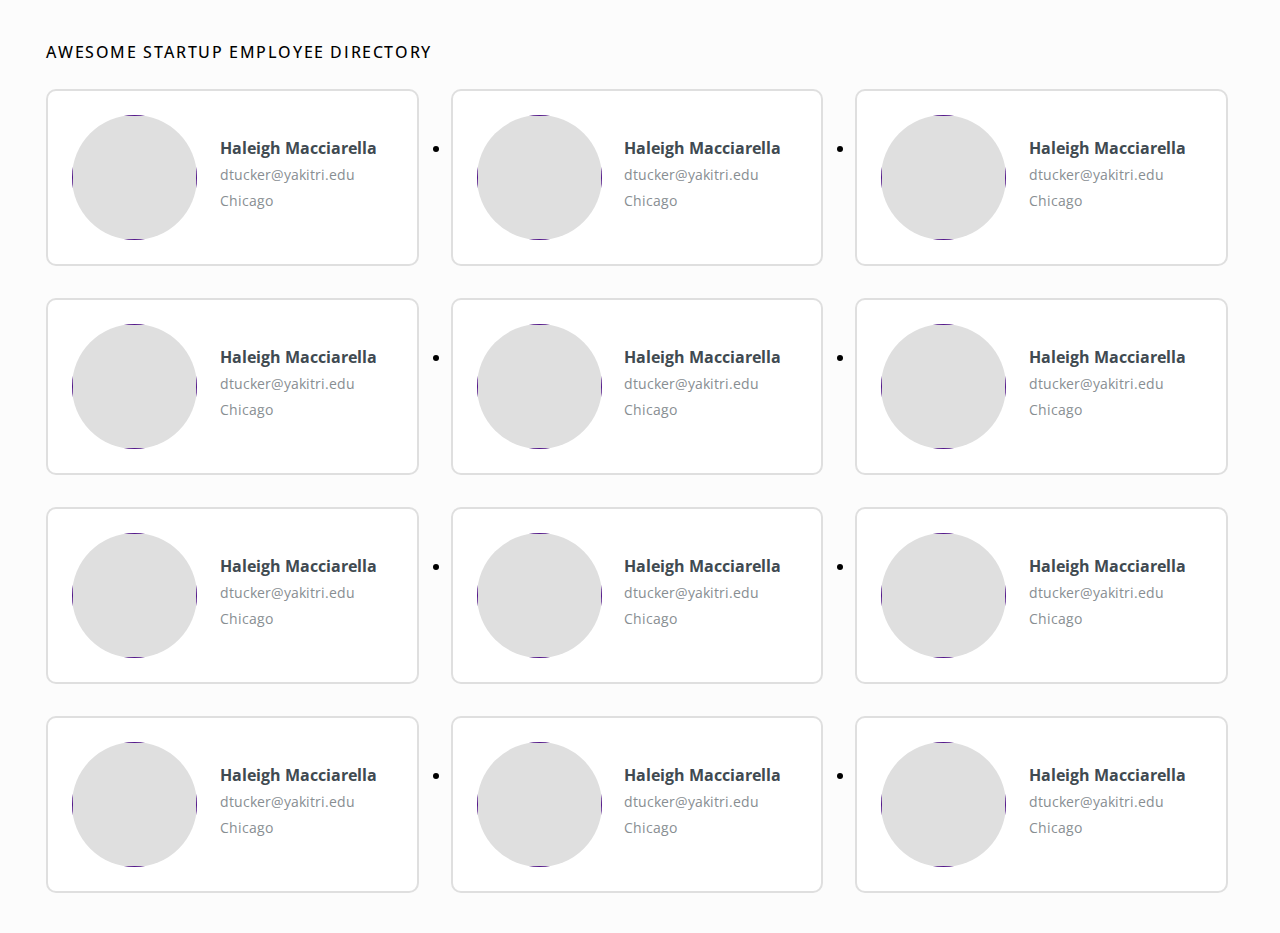
==== index.html @ a3a731de "drafting css" ====
<!doctype html>
<html lang="en">
<head>
  <meta charset="UTF-8" />
    <title>Employee Directory</title>
    <link href="https://fonts.googleapis.com/css?family=Open+Sans:400,600,700,800" rel="stylesheet">
    <style>

      body {
        font-family: 'Open Sans', helvetica, arial, sans-serif;
        background: #fcfcfc;
      }
      
      div.employee-directory {
        padding-left: 2.4rem;
        padding-top: 1.4rem;

      }

      h1 {
        font-family: 'Open Sans', helvetica, arial, sans-serif;
        font-weight:500;
        text-transform: uppercase;
        font-size: 1rem;
        letter-spacing:.1rem;
        margin-bottom: 1.6rem;
      }

      ul.employees {
        margin:0;
        padding:0rem;
        display: block;
        overflow: auto;
        background: #fcfcfc;
        border: 1px none red;
      }

      ul.employees li.employee {
         float: left;
         width: 33%;
         padding:0;
         margin: 0;
         border: 1px none green;
      }

      ul.employees li.employee a.employee {
         text-decoration: none;
         border:2px solid #dfdfdf;
         border-radius:10px;
         display: block;
         overflow: auto;
         padding: 1.5rem;
         background: #fff;
         margin: 0 2rem 2rem 0;
      }

      ul.employees li.employee img.employee-thumbnail {
        width: 125px;
        height: 125px;
        float:left; 
        border-radius: 50%;
        background: #dfdfdf;
        margin: 0 1.4rem 0 0;
      }

      ul.employees li.employee h2.employee-name {
        color:#404a51;
        margin: 1.4rem 0 .4rem 0;
        font-size: 1rem;
      }

      ul.employees li.employee p {
        color:#888e92;
        margin: 0 0 .4rem 0;
        font-size: .9rem;
      }

    </style>
</head>
<body>
  <div class="employee-directory">
    <h1>Awesome Startup Employee Directory</h1>
    <ul class="employees">
      <li class="employee">
        <a href="" class="employee">
          <img class="employee-thumbnail" src="" border="0" />
          <h2 class="employee-name" >Haleigh Macciarella</h2>
          <p class="employee-email" >dtucker@yakitri.edu</p>
          <p class="employee-city" >Chicago</p>
        </a>
      </li>
      <li class="employee">
        <a href="" class="employee">
          <img class="employee-thumbnail" src="" border="0" />
          <h2 class="employee-name" >Haleigh Macciarella</h2>
          <p class="employee-email" >dtucker@yakitri.edu</p>
          <p class="employee-city" >Chicago</p>
        </a>
      </li>
      <li class="employee">
        <a href="" class="employee">
          <img class="employee-thumbnail" src="" border="0" />
          <h2 class="employee-name" >Haleigh Macciarella</h2>
          <p class="employee-email" >dtucker@yakitri.edu</p>
          <p class="employee-city" >Chicago</p>
        </a>
      </li>
      <li class="employee">
        <a href="" class="employee">
          <img class="employee-thumbnail" src="" border="0" />
          <h2 class="employee-name" >Haleigh Macciarella</h2>
          <p class="employee-email" >dtucker@yakitri.edu</p>
          <p class="employee-city" >Chicago</p>
        </a>
      </li>
      <li class="employee">
        <a href="" class="employee">
          <img class="employee-thumbnail" src="" border="0" />
          <h2 class="employee-name" >Haleigh Macciarella</h2>
          <p class="employee-email" >dtucker@yakitri.edu</p>
          <p class="employee-city" >Chicago</p>
        </a>
      </li>
      <li class="employee">
        <a href="" class="employee">
          <img class="employee-thumbnail" src="" border="0" />
          <h2 class="employee-name" >Haleigh Macciarella</h2>
          <p class="employee-email" >dtucker@yakitri.edu</p>
          <p class="employee-city" >Chicago</p>
        </a>
      </li>
      <li class="employee">
        <a href="" class="employee">
          <img class="employee-thumbnail" src="" border="0" />
          <h2 class="employee-name" >Haleigh Macciarella</h2>
          <p class="employee-email" >dtucker@yakitri.edu</p>
          <p class="employee-city" >Chicago</p>
        </a>
      </li>
      <li class="employee">
        <a href="" class="employee">
          <img class="employee-thumbnail" src="" border="0" />
          <h2 class="employee-name" >Haleigh Macciarella</h2>
          <p class="employee-email" >dtucker@yakitri.edu</p>
          <p class="employee-city" >Chicago</p>
        </a>
      </li>
      <li class="employee">
        <a href="" class="employee">
          <img class="employee-thumbnail" src="" border="0" />
          <h2 class="employee-name" >Haleigh Macciarella</h2>
          <p class="employee-email" >dtucker@yakitri.edu</p>
          <p class="employee-city" >Chicago</p>
        </a>
      </li>
      <li class="employee">
        <a href="" class="employee">
          <img class="employee-thumbnail" src="" border="0" />
          <h2 class="employee-name" >Haleigh Macciarella</h2>
          <p class="employee-email" >dtucker@yakitri.edu</p>
          <p class="employee-city" >Chicago</p>
        </a>
      </li>
      <li class="employee">
        <a href="" class="employee">
          <img class="employee-thumbnail" src="" border="0" />
          <h2 class="employee-name" >Haleigh Macciarella</h2>
          <p class="employee-email" >dtucker@yakitri.edu</p>
          <p class="employee-city" >Chicago</p>
        </a>
      </li>
      <li class="employee">
        <a href="" class="employee">
          <img class="employee-thumbnail" src="" border="0" />
          <h2 class="employee-name" >Haleigh Macciarella</h2>
          <p class="employee-email" >dtucker@yakitri.edu</p>
          <p class="employee-city" >Chicago</p>
        </a>
      </li>
    </ul>
  </div>
</body>
</html>
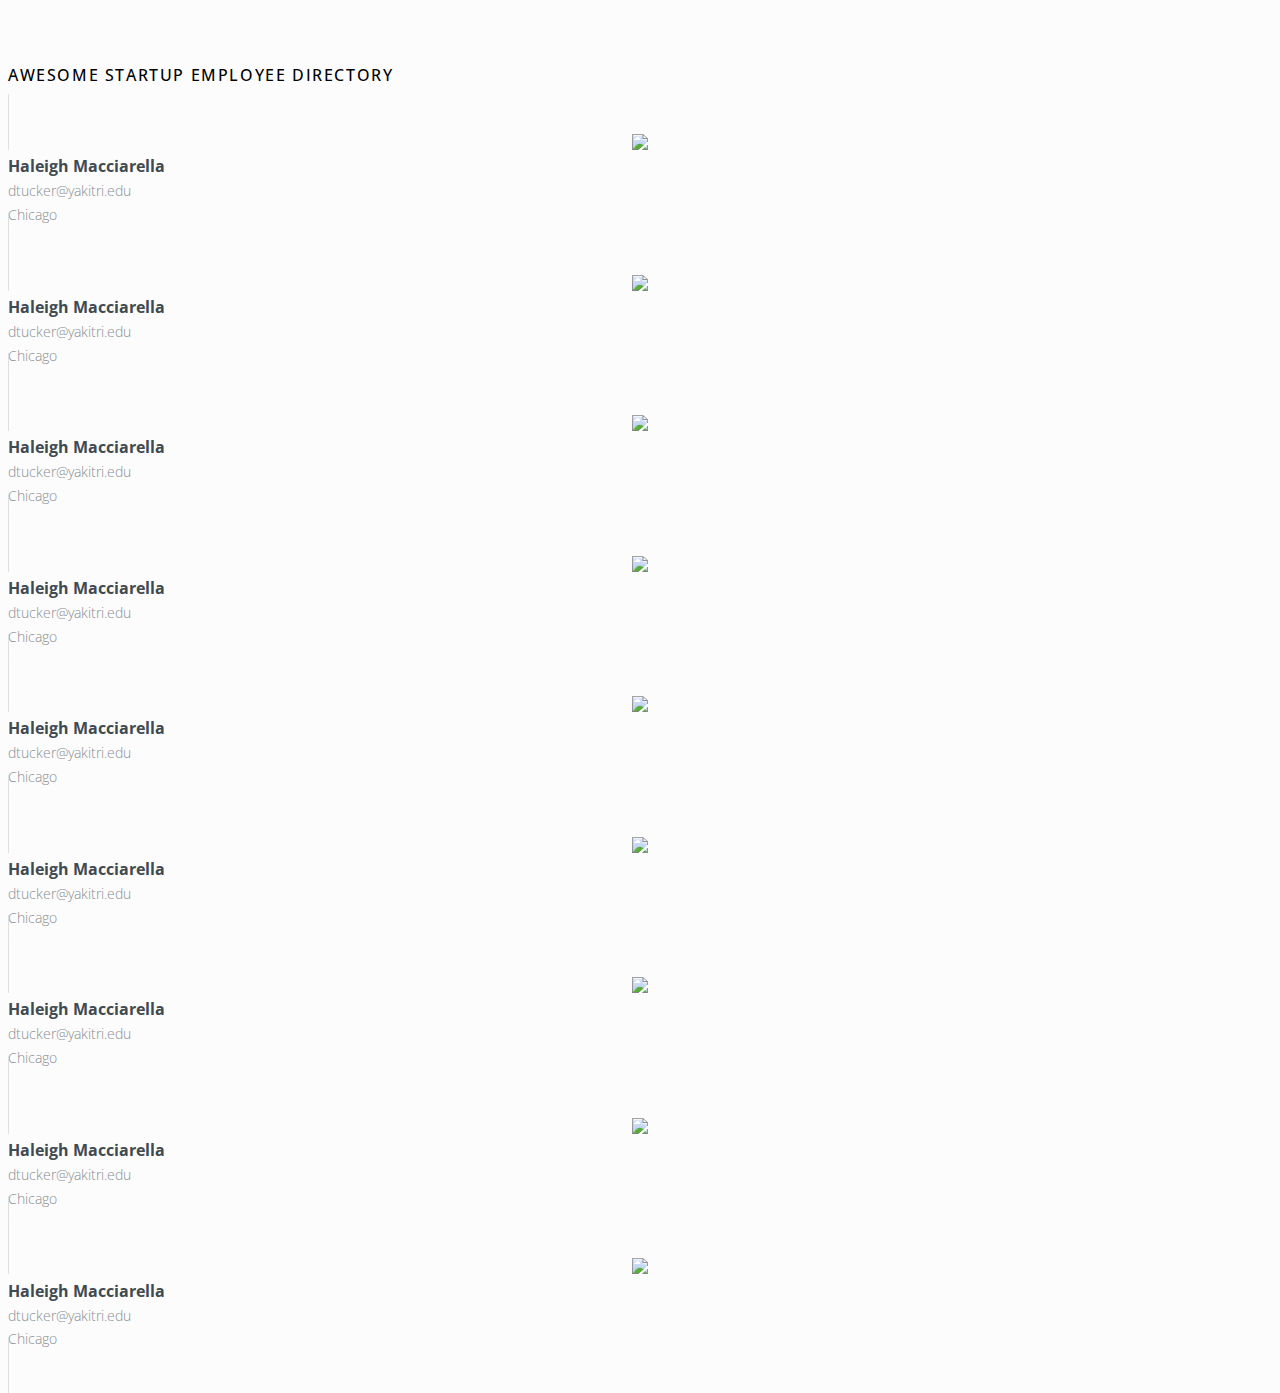
==== commit df1c0f03: "adding latest code" ====
--- a/index.html
+++ b/index.html
@@ -2,182 +2,255 @@
 <html lang="en">
 <head>
   <meta charset="UTF-8" />
-    <title>Employee Directory</title>
-    <link href="https://fonts.googleapis.com/css?family=Open+Sans:400,600,700,800" rel="stylesheet">
-    <style>
-
-      body {
-        font-family: 'Open Sans', helvetica, arial, sans-serif;
-        background: #fcfcfc;
-      }
-      
-      div.employee-directory {
-        padding-left: 2.4rem;
-        padding-top: 1.4rem;
-
-      }
-
-      h1 {
-        font-family: 'Open Sans', helvetica, arial, sans-serif;
-        font-weight:500;
-        text-transform: uppercase;
-        font-size: 1rem;
-        letter-spacing:.1rem;
-        margin-bottom: 1.6rem;
-      }
-
-      ul.employees {
-        margin:0;
-        padding:0rem;
-        display: block;
-        overflow: auto;
-        background: #fcfcfc;
-        border: 1px none red;
-      }
-
-      ul.employees li.employee {
-         float: left;
-         width: 33%;
-         padding:0;
-         margin: 0;
-         border: 1px none green;
-      }
-
-      ul.employees li.employee a.employee {
-         text-decoration: none;
-         border:2px solid #dfdfdf;
-         border-radius:10px;
-         display: block;
-         overflow: auto;
-         padding: 1.5rem;
-         background: #fff;
-         margin: 0 2rem 2rem 0;
-      }
-
-      ul.employees li.employee img.employee-thumbnail {
-        width: 125px;
-        height: 125px;
-        float:left; 
-        border-radius: 50%;
-        background: #dfdfdf;
-        margin: 0 1.4rem 0 0;
-      }
-
-      ul.employees li.employee h2.employee-name {
-        color:#404a51;
-        margin: 1.4rem 0 .4rem 0;
-        font-size: 1rem;
-      }
-
-      ul.employees li.employee p {
-        color:#888e92;
-        margin: 0 0 .4rem 0;
-        font-size: .9rem;
-      }
-
-    </style>
+  <meta name="viewport" content="width=device-width, initial-scale=1, shrink-to-fit=no">
+
+  <title>Employee Directory</title>
+  <link href="https://fonts.googleapis.com/css?family=Open+Sans:300,400,600,700,800" rel="stylesheet">
+  <link rel="stylesheet" href="https://maxcdn.bootstrapcdn.com/bootstrap/4.0.0-beta/css/bootstrap.min.css" integrity="sha384-/Y6pD6FV/Vv2HJnA6t+vslU6fwYXjCFtcEpHbNJ0lyAFsXTsjBbfaDjzALeQsN6M" crossorigin="anonymous">
+
+
+<style>
+
+/* BRANDING & UI */
+body, p, h1, h2 {
+  font-family: 'Open Sans', helvetica, arial, sans-serif;
+}
+
+
+body {
+  background: #fcfcfc;
+}
+
+div.employee-directory {
+  padding-top: 2.8rem;
+}
+
+div.employee-directory h1 {
+  font-weight:500;
+  text-transform: uppercase;
+  font-size: 1rem;
+  letter-spacing:.1rem;
+  margin-bottom: 1.6rem;
+}
+
+
+div.employee-directory div.employees a.employee-row {
+  border:.1rem solid #dfdfdf;
+  border-radius:.5rem;
+  background: #fff;
+  margin-right: 0;
+  margin-left: 0;
+  margin-bottom: 1.6rem;
+  text-decoration: none;
+  background: #fff;
+  padding-top: 1rem;
+  padding-bottom: 1rem;
+  cursor: pointer;
+}
+
+div.employee-directory div.employees a.employee-row:hover {
+  background: #f3f6f8;
+}
+
+div.employee-directory div.employees a.employee-row .employee-thumbnail {
+  border:none;
+  text-align: center;
+  padding-right: 0;
+}
+
+div.employee-directory div.employees a.employee-row .employee-thumbnail img {
+ padding: 0;
+}
+
+div.employee-directory div.employees a.employee-row div.employee-information {
+  margin-top: auto;
+  margin-bottom: auto;
+}
+
+div.employee-directory div.employees a.employee-row div.employee-information h2 {
+  color:#404a51;
+  margin:.2rem 0 .5rem 0;
+  line-height: 1;
+  font-size: 1rem;
+  font-weight: 700;
+}
+
+div.employee-directory div.employees a.employee-row div.employee-information p {
+  color:#888e92;
+  margin: 0 0 .4rem 0;
+  font-size: .9rem;
+  line-height: 1.2;
+  font-weight: 300;
+  word-wrap:break-word;
+  font-family: 'Open Sans', helvetica, arial, sans-serif;
+}
+
+
+ @media screen and (max-width: 768px) {
+
+  div.employee-directory div.employees a.employee-row .employee-thumbnail {
+    text-align: center;
+    max-height: 200px;
+    padding-right: 15px;
+  }
+
+  div.employee-directory div.employees a.employee-row .employee-thumbnail {
+    padding-bottom: 1rem;
+  }
+
+  div.employee-directory div.employees a.employee-row div.employee-information h2,
+  div.employee-directory div.employees a.employee-row div.employee-information p {
+    text-align: center;
+  }
+
+}
+
+</style>
+
+
+
 </head>
 <body>
-  <div class="employee-directory">
-    <h1>Awesome Startup Employee Directory</h1>
-    <ul class="employees">
-      <li class="employee">
-        <a href="" class="employee">
-          <img class="employee-thumbnail" src="" border="0" />
-          <h2 class="employee-name" >Haleigh Macciarella</h2>
-          <p class="employee-email" >dtucker@yakitri.edu</p>
-          <p class="employee-city" >Chicago</p>
-        </a>
-      </li>
-      <li class="employee">
-        <a href="" class="employee">
-          <img class="employee-thumbnail" src="" border="0" />
-          <h2 class="employee-name" >Haleigh Macciarella</h2>
-          <p class="employee-email" >dtucker@yakitri.edu</p>
-          <p class="employee-city" >Chicago</p>
-        </a>
-      </li>
-      <li class="employee">
-        <a href="" class="employee">
-          <img class="employee-thumbnail" src="" border="0" />
-          <h2 class="employee-name" >Haleigh Macciarella</h2>
-          <p class="employee-email" >dtucker@yakitri.edu</p>
-          <p class="employee-city" >Chicago</p>
-        </a>
-      </li>
-      <li class="employee">
-        <a href="" class="employee">
-          <img class="employee-thumbnail" src="" border="0" />
-          <h2 class="employee-name" >Haleigh Macciarella</h2>
-          <p class="employee-email" >dtucker@yakitri.edu</p>
-          <p class="employee-city" >Chicago</p>
-        </a>
-      </li>
-      <li class="employee">
-        <a href="" class="employee">
-          <img class="employee-thumbnail" src="" border="0" />
-          <h2 class="employee-name" >Haleigh Macciarella</h2>
-          <p class="employee-email" >dtucker@yakitri.edu</p>
-          <p class="employee-city" >Chicago</p>
-        </a>
-      </li>
-      <li class="employee">
-        <a href="" class="employee">
-          <img class="employee-thumbnail" src="" border="0" />
-          <h2 class="employee-name" >Haleigh Macciarella</h2>
-          <p class="employee-email" >dtucker@yakitri.edu</p>
-          <p class="employee-city" >Chicago</p>
-        </a>
-      </li>
-      <li class="employee">
-        <a href="" class="employee">
-          <img class="employee-thumbnail" src="" border="0" />
-          <h2 class="employee-name" >Haleigh Macciarella</h2>
-          <p class="employee-email" >dtucker@yakitri.edu</p>
-          <p class="employee-city" >Chicago</p>
-        </a>
-      </li>
-      <li class="employee">
-        <a href="" class="employee">
-          <img class="employee-thumbnail" src="" border="0" />
-          <h2 class="employee-name" >Haleigh Macciarella</h2>
-          <p class="employee-email" >dtucker@yakitri.edu</p>
-          <p class="employee-city" >Chicago</p>
-        </a>
-      </li>
-      <li class="employee">
-        <a href="" class="employee">
-          <img class="employee-thumbnail" src="" border="0" />
-          <h2 class="employee-name" >Haleigh Macciarella</h2>
-          <p class="employee-email" >dtucker@yakitri.edu</p>
-          <p class="employee-city" >Chicago</p>
-        </a>
-      </li>
-      <li class="employee">
-        <a href="" class="employee">
-          <img class="employee-thumbnail" src="" border="0" />
-          <h2 class="employee-name" >Haleigh Macciarella</h2>
-          <p class="employee-email" >dtucker@yakitri.edu</p>
-          <p class="employee-city" >Chicago</p>
-        </a>
-      </li>
-      <li class="employee">
-        <a href="" class="employee">
-          <img class="employee-thumbnail" src="" border="0" />
-          <h2 class="employee-name" >Haleigh Macciarella</h2>
-          <p class="employee-email" >dtucker@yakitri.edu</p>
-          <p class="employee-city" >Chicago</p>
-        </a>
-      </li>
-      <li class="employee">
-        <a href="" class="employee">
-          <img class="employee-thumbnail" src="" border="0" />
-          <h2 class="employee-name" >Haleigh Macciarella</h2>
-          <p class="employee-email" >dtucker@yakitri.edu</p>
-          <p class="employee-city" >Chicago</p>
-        </a>
-      </li>
-    </ul>
+  <div class="container employee-directory">
+
+    <div class="row">
+      <div class="col-12">
+        <h1>Awesome Startup Employee Directory</h1>
+      </div>
+    </div>
+
+    <div class="row employees row-eq-height">
+
+      <div class="col-sm-12 col-md-4 employee-column">
+        <a class="row employee-row" href="#haleigh-macciarella">
+          <div class="col-sm-12 col-md-4 employee-thumbnail">
+            <img class="employee-thumbnail rounded-circle img-thumbnail" src="http://1.bp.blogspot.com/-HnKwckAUqWY/UZ9l9D-RjMI/AAAAAAAAAUQ/spBOysn6Now/s1600/noprofileimage.gif" border="0" />
+          </div>
+          <div class="col-sm-12 col-md-8 employee-information " >
+            <h2 class="employee-name" >Haleigh Macciarella</h2>
+            <p  class="employee-email" >dtucker@yakitri.edu</p>
+            <p  class="employee-city" >Chicago</p>
+          </div>
+        </a>
+      </div>
+
+      <div class="col-sm-12 col-md-4 employee-column">
+        <a class="row employee-row" href="#haleigh-macciarella">
+          <div class="col-sm-12 col-md-4 employee-thumbnail">
+            <img class="employee-thumbnail rounded-circle img-thumbnail" src="http://1.bp.blogspot.com/-HnKwckAUqWY/UZ9l9D-RjMI/AAAAAAAAAUQ/spBOysn6Now/s1600/noprofileimage.gif" border="0" />
+          </div>
+          <div class="col-sm-12 col-md-8 employee-information " >
+            <h2 class="employee-name" >Haleigh Macciarella</h2>
+            <p  class="employee-email" >dtucker@yakitri.edu</p>
+            <p  class="employee-city" >Chicago</p>
+          </div>
+        </a>
+      </div>
+
+      <div class="col-sm-12 col-md-4 employee-column">
+        <a class="row employee-row" href="#haleigh-macciarella">
+          <div class="col-sm-12 col-md-4 employee-thumbnail">
+            <img class="employee-thumbnail rounded-circle img-thumbnail" src="http://1.bp.blogspot.com/-HnKwckAUqWY/UZ9l9D-RjMI/AAAAAAAAAUQ/spBOysn6Now/s1600/noprofileimage.gif" border="0" />
+          </div>
+          <div class="col-sm-12 col-md-8 employee-information " >
+            <h2 class="employee-name" >Haleigh Macciarella</h2>
+            <p  class="employee-email" >dtucker@yakitri.edu</p>
+            <p  class="employee-city" >Chicago</p>
+          </div>
+        </a>
+      </div>
+
+    </div>
+
+    <div class="row employees row-eq-height">
+
+      <div class="col-sm-12 col-md-4 employee-column">
+        <a class="row employee-row" href="#haleigh-macciarella">
+          <div class="col-sm-12 col-md-4 employee-thumbnail">
+            <img class="employee-thumbnail rounded-circle img-thumbnail" src="http://1.bp.blogspot.com/-HnKwckAUqWY/UZ9l9D-RjMI/AAAAAAAAAUQ/spBOysn6Now/s1600/noprofileimage.gif" border="0" />
+          </div>
+          <div class="col-sm-12 col-md-8 employee-information " >
+            <h2 class="employee-name" >Haleigh Macciarella</h2>
+            <p  class="employee-email" >dtucker@yakitri.edu</p>
+            <p  class="employee-city" >Chicago</p>
+          </div>
+        </a>
+      </div>
+
+      <div class="col-sm-12 col-md-4 employee-column">
+        <a class="row employee-row" href="#haleigh-macciarella">
+          <div class="col-sm-12 col-md-4 employee-thumbnail">
+            <img class="employee-thumbnail rounded-circle img-thumbnail" src="http://1.bp.blogspot.com/-HnKwckAUqWY/UZ9l9D-RjMI/AAAAAAAAAUQ/spBOysn6Now/s1600/noprofileimage.gif" border="0" />
+          </div>
+          <div class="col-sm-12 col-md-8 employee-information " >
+            <h2 class="employee-name" >Haleigh Macciarella</h2>
+            <p  class="employee-email" >dtucker@yakitri.edu</p>
+            <p  class="employee-city" >Chicago</p>
+          </div>
+        </a>
+      </div>
+
+      <div class="col-sm-12 col-md-4 employee-column">
+        <a class="row employee-row" href="#haleigh-macciarella">
+          <div class="col-sm-12 col-md-4 employee-thumbnail">
+            <img class="employee-thumbnail rounded-circle img-thumbnail" src="http://1.bp.blogspot.com/-HnKwckAUqWY/UZ9l9D-RjMI/AAAAAAAAAUQ/spBOysn6Now/s1600/noprofileimage.gif" border="0" />
+          </div>
+          <div class="col-sm-12 col-md-8 employee-information " >
+            <h2 class="employee-name" >Haleigh Macciarella</h2>
+            <p  class="employee-email" >dtucker@yakitri.edu</p>
+            <p  class="employee-city" >Chicago</p>
+          </div>
+        </a>
+      </div>
+
+    </div>
+    
+    <div class="row employees row-eq-height">
+
+      <div class="col-sm-12 col-md-4 employee-column">
+        <a class="row employee-row" href="#haleigh-macciarella">
+          <div class="col-sm-12 col-md-4 employee-thumbnail">
+            <img class="employee-thumbnail rounded-circle img-thumbnail" src="http://1.bp.blogspot.com/-HnKwckAUqWY/UZ9l9D-RjMI/AAAAAAAAAUQ/spBOysn6Now/s1600/noprofileimage.gif" border="0" />
+          </div>
+          <div class="col-sm-12 col-md-8 employee-information " >
+            <h2 class="employee-name" >Haleigh Macciarella</h2>
+            <p  class="employee-email" >dtucker@yakitri.edu</p>
+            <p  class="employee-city" >Chicago</p>
+          </div>
+        </a>
+      </div>
+
+      <div class="col-sm-12 col-md-4 employee-column">
+        <a class="row employee-row" href="#haleigh-macciarella">
+          <div class="col-sm-12 col-md-4 employee-thumbnail">
+            <img class="employee-thumbnail rounded-circle img-thumbnail" src="http://1.bp.blogspot.com/-HnKwckAUqWY/UZ9l9D-RjMI/AAAAAAAAAUQ/spBOysn6Now/s1600/noprofileimage.gif" border="0" />
+          </div>
+          <div class="col-sm-12 col-md-8 employee-information " >
+            <h2 class="employee-name" >Haleigh Macciarella</h2>
+            <p  class="employee-email" >dtucker@yakitri.edu</p>
+            <p  class="employee-city" >Chicago</p>
+          </div>
+        </a>
+      </div>
+
+      <div class="col-sm-12 col-md-4 employee-column">
+        <a class="row employee-row" href="#haleigh-macciarella">
+          <div class="col-sm-12 col-md-4 employee-thumbnail">
+            <img class="employee-thumbnail rounded-circle img-thumbnail" src="http://1.bp.blogspot.com/-HnKwckAUqWY/UZ9l9D-RjMI/AAAAAAAAAUQ/spBOysn6Now/s1600/noprofileimage.gif" border="0" />
+          </div>
+          <div class="col-sm-12 col-md-8 employee-information " >
+            <h2 class="employee-name" >Haleigh Macciarella</h2>
+            <p  class="employee-email" >dtucker@yakitri.edu</p>
+            <p  class="employee-city" >Chicago</p>
+          </div>
+        </a>
+      </div>
+
+    </div>
+
+
   </div>
 </body>
-</html>+</html>
+
+
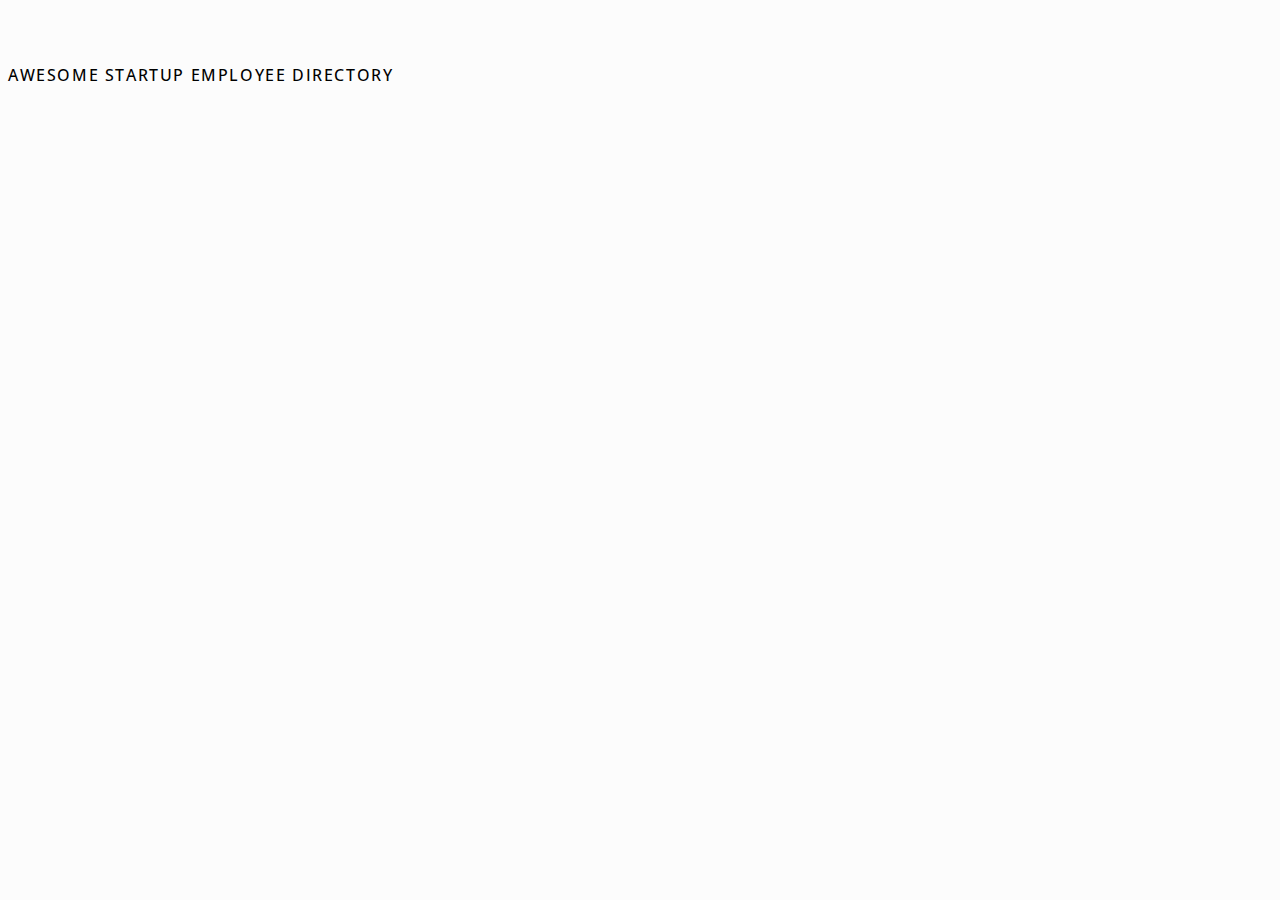
==== commit e08eb669: "cleaning up files" ====
--- a/index.html
+++ b/index.html
@@ -7,107 +7,7 @@
   <title>Employee Directory</title>
   <link href="https://fonts.googleapis.com/css?family=Open+Sans:300,400,600,700,800" rel="stylesheet">
   <link rel="stylesheet" href="https://maxcdn.bootstrapcdn.com/bootstrap/4.0.0-beta/css/bootstrap.min.css" integrity="sha384-/Y6pD6FV/Vv2HJnA6t+vslU6fwYXjCFtcEpHbNJ0lyAFsXTsjBbfaDjzALeQsN6M" crossorigin="anonymous">
-
-
-<style>
-
-/* BRANDING & UI */
-body, p, h1, h2 {
-  font-family: 'Open Sans', helvetica, arial, sans-serif;
-}
-
-
-body {
-  background: #fcfcfc;
-}
-
-div.employee-directory {
-  padding-top: 2.8rem;
-}
-
-div.employee-directory h1 {
-  font-weight:500;
-  text-transform: uppercase;
-  font-size: 1rem;
-  letter-spacing:.1rem;
-  margin-bottom: 1.6rem;
-}
-
-
-div.employee-directory div.employees a.employee-row {
-  border:.1rem solid #dfdfdf;
-  border-radius:.5rem;
-  background: #fff;
-  margin-right: 0;
-  margin-left: 0;
-  margin-bottom: 1.6rem;
-  text-decoration: none;
-  background: #fff;
-  padding-top: 1rem;
-  padding-bottom: 1rem;
-  cursor: pointer;
-}
-
-div.employee-directory div.employees a.employee-row:hover {
-  background: #f3f6f8;
-}
-
-div.employee-directory div.employees a.employee-row .employee-thumbnail {
-  border:none;
-  text-align: center;
-  padding-right: 0;
-}
-
-div.employee-directory div.employees a.employee-row .employee-thumbnail img {
- padding: 0;
-}
-
-div.employee-directory div.employees a.employee-row div.employee-information {
-  margin-top: auto;
-  margin-bottom: auto;
-}
-
-div.employee-directory div.employees a.employee-row div.employee-information h2 {
-  color:#404a51;
-  margin:.2rem 0 .5rem 0;
-  line-height: 1;
-  font-size: 1rem;
-  font-weight: 700;
-}
-
-div.employee-directory div.employees a.employee-row div.employee-information p {
-  color:#888e92;
-  margin: 0 0 .4rem 0;
-  font-size: .9rem;
-  line-height: 1.2;
-  font-weight: 300;
-  word-wrap:break-word;
-  font-family: 'Open Sans', helvetica, arial, sans-serif;
-}
-
-
- @media screen and (max-width: 768px) {
-
-  div.employee-directory div.employees a.employee-row .employee-thumbnail {
-    text-align: center;
-    max-height: 200px;
-    padding-right: 15px;
-  }
-
-  div.employee-directory div.employees a.employee-row .employee-thumbnail {
-    padding-bottom: 1rem;
-  }
-
-  div.employee-directory div.employees a.employee-row div.employee-information h2,
-  div.employee-directory div.employees a.employee-row div.employee-information p {
-    text-align: center;
-  }
-
-}
-
-</style>
-
-
+  <link rel="stylesheet" href="style.css">
 
 </head>
 <body>
@@ -118,8 +18,12 @@
         <h1>Awesome Startup Employee Directory</h1>
       </div>
     </div>
+    
+    <div class="row">
+      <div id="feed" class="col-sm-12 col"></div>
+    </div>
 
-    <div class="row employees row-eq-height">
+    <!--<div id="feed" class="row employees row-eq-height">
 
       <div class="col-sm-12 col-md-4 employee-column">
         <a class="row employee-row" href="#haleigh-macciarella">
@@ -246,10 +150,15 @@
         </a>
       </div>
 
-    </div>
-
+    </div>-->
 
   </div>
+
+  <script src="https://code.jquery.com/jquery-3.2.1.min.js" integrity="sha256-hwg4gsxgFZhOsEEamdOYGBf13FyQuiTwlAQgxVSNgt4=" crossorigin="anonymous"></script>
+  <script src="https://cdnjs.cloudflare.com/ajax/libs/popper.js/1.11.0/umd/popper.min.js" integrity="sha384-b/U6ypiBEHpOf/4+1nzFpr53nxSS+GLCkfwBdFNTxtclqqenISfwAzpKaMNFNmj4" crossorigin="anonymous"></script>
+  <script src="https://maxcdn.bootstrapcdn.com/bootstrap/4.0.0-beta/js/bootstrap.min.js" integrity="sha384-h0AbiXch4ZDo7tp9hKZ4TsHbi047NrKGLO3SEJAg45jXxnGIfYzk4Si90RDIqNm1" crossorigin="anonymous"></script>
+  <script src="script.js"></script>
+
 </body>
 </html>
 
--- a/style.css
+++ b/style.css
@@ -0,0 +1,157 @@
+/* BRANDING & UI */
+body, p, h1, h2 {
+  font-family: 'Open Sans', helvetica, arial, sans-serif;
+}
+
+
+body {
+  background: #fcfcfc;
+}
+
+div.employee-directory {
+  padding-top: 2.8rem;
+}
+
+div.employee-directory h1 {
+  font-weight:500;
+  text-transform: uppercase;
+  font-size: 1rem;
+  letter-spacing:.1rem;
+  margin-bottom: 1.6rem;
+}
+
+
+div.employee-directory div.employees a.employee-row {
+  border:.1rem solid #dfdfdf;
+  border-radius:.5rem;
+  background: #fff;
+  margin-right: 0;
+  margin-left: 0;
+  margin-bottom: 1.6rem;
+  text-decoration: none;
+  background: #fff;
+  padding-top: 1rem;
+  padding-bottom: 1rem;
+  cursor: pointer;
+}
+
+div.employee-directory div.employees a.employee-row:hover {
+  background: #f3f6f8;
+}
+
+div.employee-directory div.employees a.employee-row .employee-thumbnail {
+  border:none;
+  text-align: center;
+  padding-right: 0;
+}
+
+div.employee-directory div.employees a.employee-row .employee-thumbnail img {
+ padding: 0;
+}
+
+div.employee-directory div.employees a.employee-row div.employee-information {
+  margin-top: auto;
+  margin-bottom: auto;
+}
+
+div.employee-directory div.employees a.employee-row div.employee-information h2 {
+  color:#404a51;
+  margin:.2rem 0 .5rem 0;
+  line-height: 1;
+  font-size: 1rem;
+  font-weight: 700;
+}
+
+div.employee-directory div.employees a.employee-row div.employee-information p {
+  color:#888e92;
+  margin: 0 0 .4rem 0;
+  font-size: .9rem;
+  line-height: 1.2;
+  font-weight: 300;
+  word-wrap:break-word;
+}
+
+.modal-backdrop.fade {
+  /*transition-delay: 1s;*/
+}
+
+.modal-backdrop.in {
+  filter: alpha(opacity=50);
+  opacity: .5;
+}
+
+.modal {
+  display: block;
+  pointer-events: none;
+}
+
+.modal.fade {
+  transition-delay: .2s;
+}
+
+.modal .modal-dialog {
+  max-width: 380px;
+}
+
+.modal .modal-dialog .modal-content {
+  border:.1rem solid #dfdfdf;
+}
+
+.modal .modal-header {
+  border-bottom: none;
+  padding-bottom: 0;
+}
+
+.modal .modal-body {
+  text-align: center;
+  padding-top: 0;
+  padding-bottom: 2.8rem;
+}
+
+.modal .modal-body img {
+  max-width: 140px;
+  border: none;
+  margin-bottom: 1.4rem;
+}
+
+.modal .modal-body h2 {
+  color:#404a51;
+  margin:.2rem 0 .5rem 0;
+  line-height: 1;
+  font-size: 1rem;
+  font-weight: 700;
+}
+
+.modal .modal-body p {
+  color:#888e92;
+  margin: 0 0 .4rem 0;
+  font-size: .9rem;
+  line-height: 1.2;
+  font-weight: 300;
+  word-wrap:break-word;
+}
+
+.modal .modal-body hr {
+  margin-top: 2.8rem;
+  margin-bottom: 2.8rem;
+}
+
+
+ @media screen and (max-width: 768px) {
+
+  div.employee-directory div.employees a.employee-row .employee-thumbnail {
+    text-align: center;
+    max-height: 200px;
+    padding-right: 15px;
+  }
+
+  div.employee-directory div.employees a.employee-row .employee-thumbnail {
+    padding-bottom: 1rem;
+  }
+
+  div.employee-directory div.employees a.employee-row div.employee-information h2,
+  div.employee-directory div.employees a.employee-row div.employee-information p {
+    text-align: center;
+  }
+
+}
